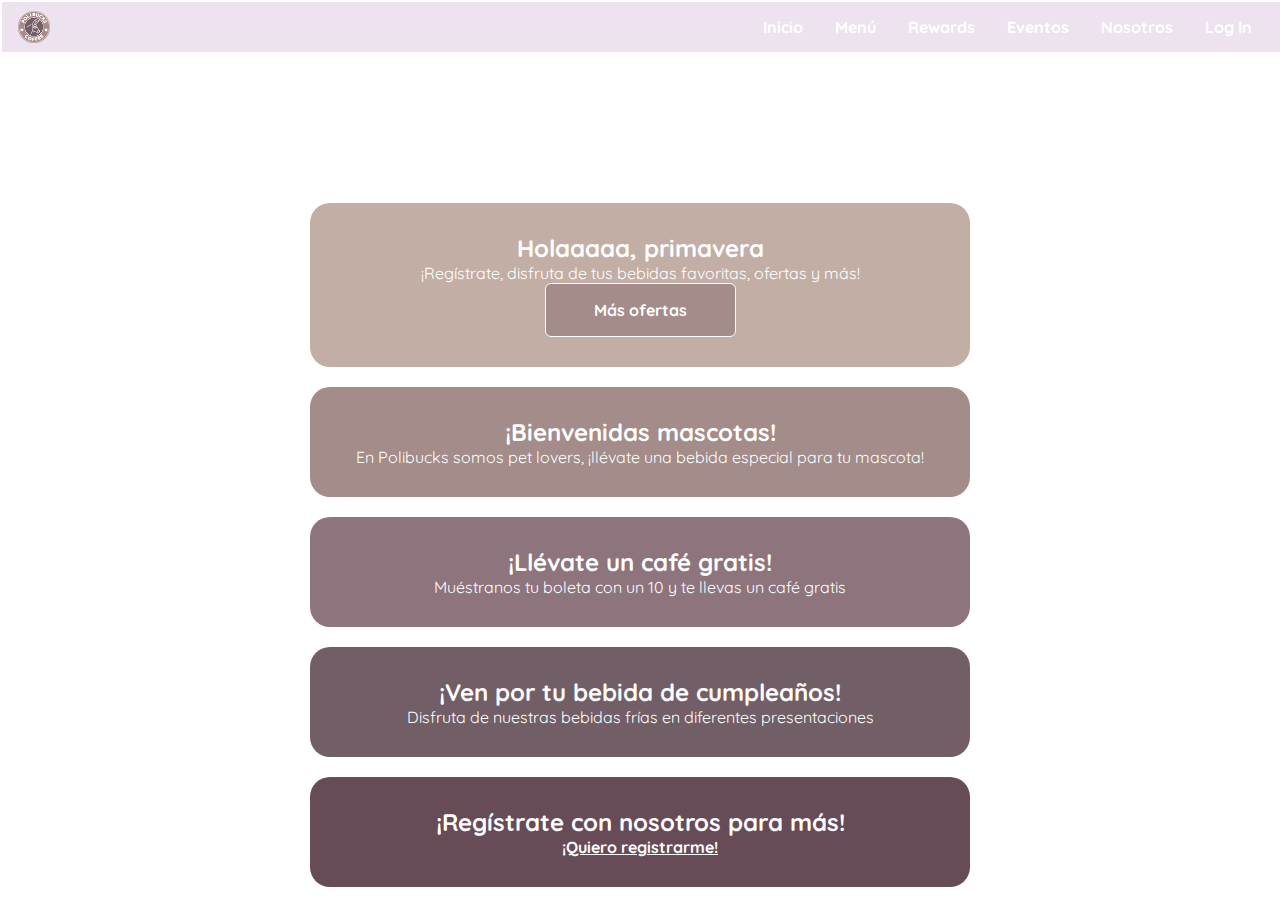
==== Proyecto2/pagina_rewards.html @ 2d4622f6 "Add files via upload" ====
<!DOCTYPE html>
<html lang="en">

<head>
    <meta charset="UTF-8">
    <meta http-equiv="X-UA-Compatible" content="IE=edge">
    <meta name="viewport" content="width=device-width, initial-scale=1.0">
    <title>Rewards</title>
    <link href="https://fonts.googleapis.com/css2?family=Quicksand:wght@700&display=swap" rel="stylesheet">
    <link href="https://fonts.googleapis.com/css2?family=Quicksand:wght@700&family=Tilt+Warp&display=swap" rel="stylesheet">
    <script src="script/script_header.js" defer></script>
    <link rel="icon" href="Images/icon.ico">
    <link rel="stylesheet" href="Style/styles_header.css">
    <link rel="stylesheet" href="Style/styles_rewards.css">
    <script src="Scripts/script_menu.js" async></script>
    <script src="Scripts/script_rew.js" async></script>

</head>

<body>
    <header class="main-header">
        <img src="Images/logo.png" class="logo">
        <nav id="nav" class="main-nav">
            <div class="nav-links">
                <a class="link-item" href="index.html">Inicio</a>
                <a class="link-item" href="pagina_menu.html">Menú</a>
                <a class="link-item" href="pagina_rewards.html">Rewards</a>
                <a class="link-item" href="PaginaEventos.html">Eventos</a>
                <a class="link-item" href="nosotros.html">Nosotros</a>
                <a class="link-item" href="pagina_formulario.html">Log In</a>
            </div>
        </nav>
        <button id="button-menu" class="button-menu">
            <span></span>
            <span></span>
            <span></span>
        </button>
    </header>

    <h1 class="title">Rewards</h1>
    <section class="box-regist">
        <h2>Holaaaaa, primavera</h2>
        <p>¡Regístrate, disfruta de tus bebidas favoritas, ofertas y más!</p>
        <a href="#" class="hero_cta">Más ofertas</a>
    </section>
    <section class="box-pets">
        <h2>¡Bienvenidas mascotas!</h2>
        <p>En Polibucks somos pet lovers, ¡llévate una bebida especial para tu mascota!</p>
    </section>
    <section class="box-calif">
        <h2>¡Llévate un café gratis!</h2>
        <p>Muéstranos tu boleta con un 10 y te llevas un café gratis</p>
    </section>
    <section class="box-prim">
        <h2>¡Ven por tu bebida de cumpleaños!</h2>
        <p>Disfruta de nuestras bebidas frías en diferentes presentaciones</p>
    </section>
    <section class="box-form">
        <h2>¡Regístrate con nosotros para más!</h2>
        <a href="pagina_formulario.html" class="Regis">¡Quiero registrarme!</a>
    </section>
    <section class="modal">
        <div class="modal_container">
            <img src="https://i.pinimg.com/originals/2f/25/8b/2f258b710206dbeb207450923313e069.gif" class="modal_img">
            <h3 class="modal_title">¡Aprovecha nuestras ofertas del día del Politécnico!</h3>
            <a href="#" class="modal_close">Cerrar</a>
        </div>
    </section>
    <script src="Scripts/script_rew.js"></script>
</body>

</html>
---- Proyecto2/Style/styles_header.css ----
* {
    margin: 0;
    padding: 0;
}

.main-header {
    height: 50px;
    display: flex;
    justify-content: space-between;
    align-items: center;
    background-color: rgb(236, 227, 238);
    padding: 0 0.4rem;
}

.logo {
    display: inline-block;
    height: 32px;
    width: 32px;
    margin-left: 10px;
}

.main-nav {
    position: fixed;
    top: 0;
    left: 0;
    height: 100vh;
    width: 100%;
    margin-left: -100%;
    transition: all 0.2s linear;
    background-color: rgba(0, 0, 0, 0.7);
    z-index: 100;
}

.main-nav.show {
    margin-left: 0;
}

.nav-links {
    background-color: #decdc5;
    display: flex;
    flex-direction: column;
    width: 70%;
    height: 100%;
    align-items: center;
    justify-content: flex-start;
}

.link-item {
    margin-top: 2rem;
    color: #444444;
    text-decoration: none;
    font-weight: bold;
    position: relative;
}

.link-item::after {
    position: absolute;
    content: "";
    background-color: black;
    bottom: -5px;
    left: 0;
    width: 0%;
    height: 3px;
    transition: 0.3s ease all;
}

.link-item:hover::after {
    width: 100%;
}

.button-menu {
    z-index: 200;
    width: 40px;
    height: 40px;
    border: none;
    display: flex;
    background: none;
    flex-direction: column;
    align-items: center;
    justify-content: center;
    cursor: pointer;
}

.button-menu span {
    width: 37px;
    height: 4px;
    margin-bottom: 5px;
    position: relative;
    background: #444444;
    border-radius: 3px;
    transform-origin: 4px 0px;
    transition: all 0.2s linear;
}

.button-menu.close span {
    opacity: 1;
    transform: rotate(45deg) translate(0px, 0px);
    background: #444444;
}

.button-menu.close span:nth-child(2) {
    transform: rotate(-45deg) translate(-8px, 5px);
}

.button-menu.close span:nth-child(3) {
    display: none;
}

@media screen and (min-width: 768px) {
    .button-menu {
        display: none;
    }

    .main-logo {
        flex-basis: 30%;
    }

    .main-nav {
        position: static;
        margin-left: 0;
        flex-basis: 70%;
        height: 100%;
    }

    .nav-links {
        width: 100%;
        flex-direction: row;
        flex-wrap: wrap;
        align-items: center;
        justify-content: flex-end;
        background: rgb(236, 227, 238);
    }

    .link-item {
        display: inline-block;
        margin-top: 0;
        margin-right: 2rem;
    }
}
---- Proyecto2/Style/styles_rewards.css ----
/* Cajas con contenido de color */
* {
    margin: 0;
    padding: 0;
}

.main-header{
    width: 100%;
}

.box-regist,
.box-calif,
.box-prim,
.box-form,
.box-pets {
	margin:0 0 25px;
	overflow:hidden;
	padding:30px;
	-webkit-border-radius: 10px;
        border-radius: 20px;
}


body{
    margin-left: 340px;
    margin-right: 440px;
    padding: 2px;
    color:white;
    font-family: 'Quicksand', sans-serif;
    background-image:url(https://i.pinimg.com/originals/0b/d4/eb/0bd4ebcf670a627f9c6c3e3aad50a6f1.jpg);
        /*#E4D2C8;*/
}


.box-regist {
    padding: 30px;
    color:white;
	background-color:#C3AEA5; 
}

.box-pets {
    color:white;
	background-color:#A38C89;
}

.box-calif {
    color:white;
	background-color:#8D747D;
}

.box-prim {
    color:white;
	background-color:#715E66;
}

.box-form {
    color:white;
	background-color:#674B57;
}

a:link{
    font-weight: bold;
    color: white;
}

body a:visited{
    color:#674B57;
}

a:hover{
    background-color:#8D747D;
}

/*Diseño responsivo*/
body {
    max-width: 100%;
    margin: 0 auto;
}

.box-regist, .box-pets, .box-calif, .box-prim, .box-form {
    width: 100%;
    max-width: 600px;
    margin: 20px auto;
}

.box-regist h2, .box-regist p,
.box-pets h2, .box-pets p,
.box-calif h2, .box-calif p,
.box-prim h2, .box-prim p,
.box-form h2, .box-form a {
    max-width: 100%;
}

.title {
    font-size: 4.5rem;
    text-align: center;
    font-family: 'Tilt Warp', cursive;
    margin-bottom: 60px;
}

@media (max-width: 600px) {
    .title {
        font-size: 2rem;
    }
}

.box-regist, .box-pets, .box-calif, .box-prim, .box-form {
    display: flex;
    flex-direction: column;
    align-items: center;
    justify-content: center;
    text-align: center;
    height: auto;
}

.modal{
    position: fixed;
    top: 0;
    left: 0;
    right: 0;
    bottom: 0;
    display: flex;
    background-color: #111111bd;
    opacity: 0;
    pointer-events: none;
    transition: opacity .6s .9s;
    --transform: translateY(-100vh);
    --transition: transform .8s;
}

.modal--show {
    opacity: 1;
    pointer-events: unset;
    transition: opacity .6s;
    --transform: translateY(0);
    --transition: transform .8s .8s;
}

.modal_container{
    width: 50%;
    background-color: #fff;
    margin: auto;
    max-width: 300px;
    max-height: 90%;
    border-radius: 6px;
    padding: 3em;
    display: grid;
    gap: 1em;
    place-items: center;
    grid-auto-columns: 100%;
    transform: var(--transform);
    transform: var(--transition);
}

.modal_img {
    width: 100%;
    max-width: 300px;
}

.modal_title{
    font-size: 1.5rem;
    color: #674B57;
    text-align: center;
}

.modal_close{
    text-decoration: none;
    color: white;
    background-color: #f26250;
    padding: 1em 3em;
    border: 1px solid ;
    border-radius: 6px;
    display: inline-block;
    font-weight: 300;
    transition: background-color .3s;
}

.modal_close:hover{
    color: #f26250;
    background-color: white;
}

.hero_cta {
    text-decoration: none;
    color: white;
    background-color: #A38C89;
    padding: 1em 3em;
    border: 1px solid ;
    border-radius: 6px;
    display: inline-block;
    font-weight: 300;
    transition: background-color .3s;
}

.hero_cta:hover{
    color: #674B57;
    background-color: white;
}
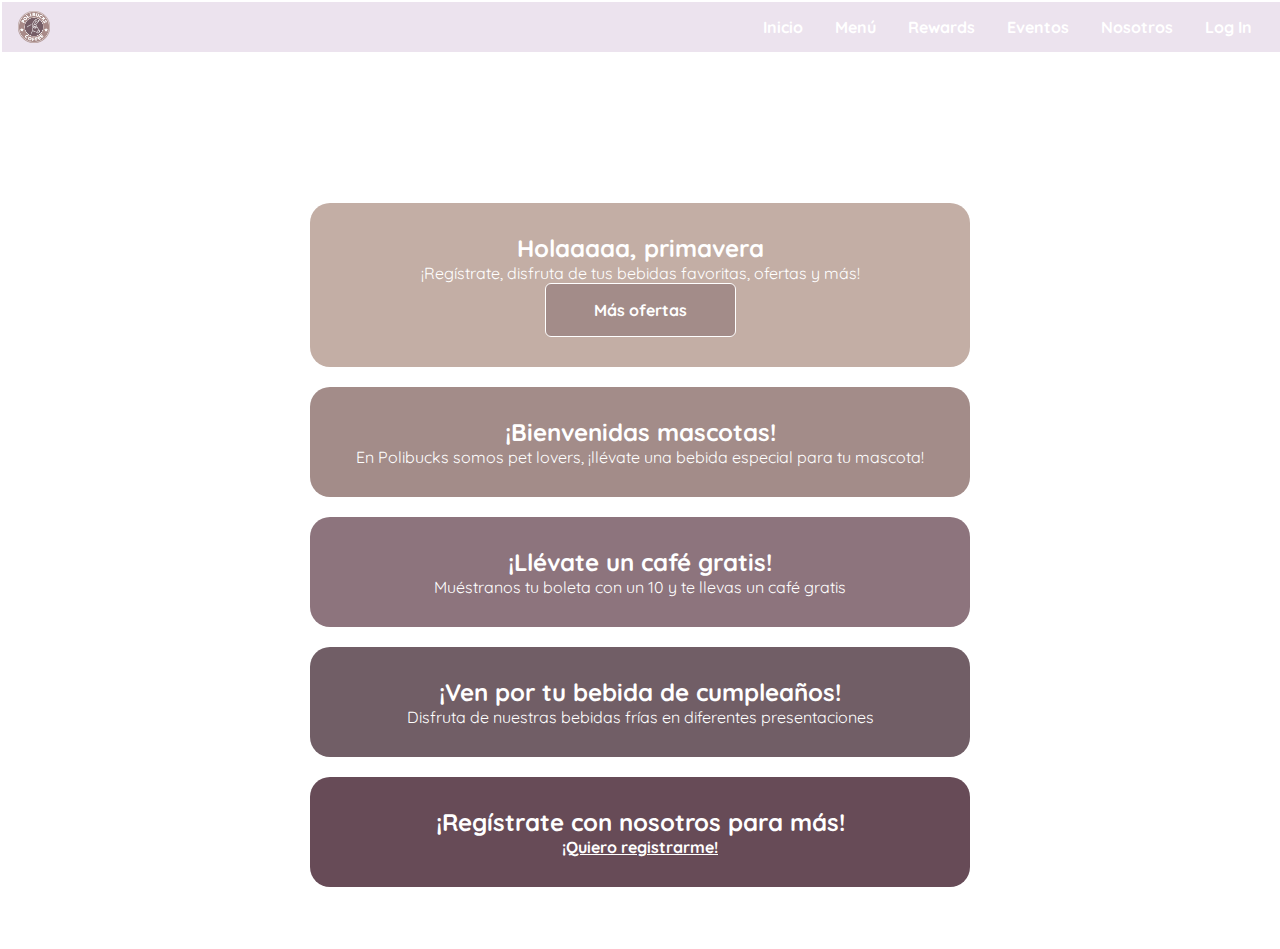
==== commit 1a47718e: "Update pagina_rewards.html" ====
--- a/Proyecto2/pagina_rewards.html
+++ b/Proyecto2/pagina_rewards.html
@@ -67,6 +67,10 @@
         </div>
     </section>
     <script src="Scripts/script_rew.js"></script>
+        <footer class="footer">
+        <p>Todos los derechos reservados 2023. </p>
+        <p> &copy; Polibucks S.A de C.V</p>
+    </footer>
 </body>
 
-</html>+</html>
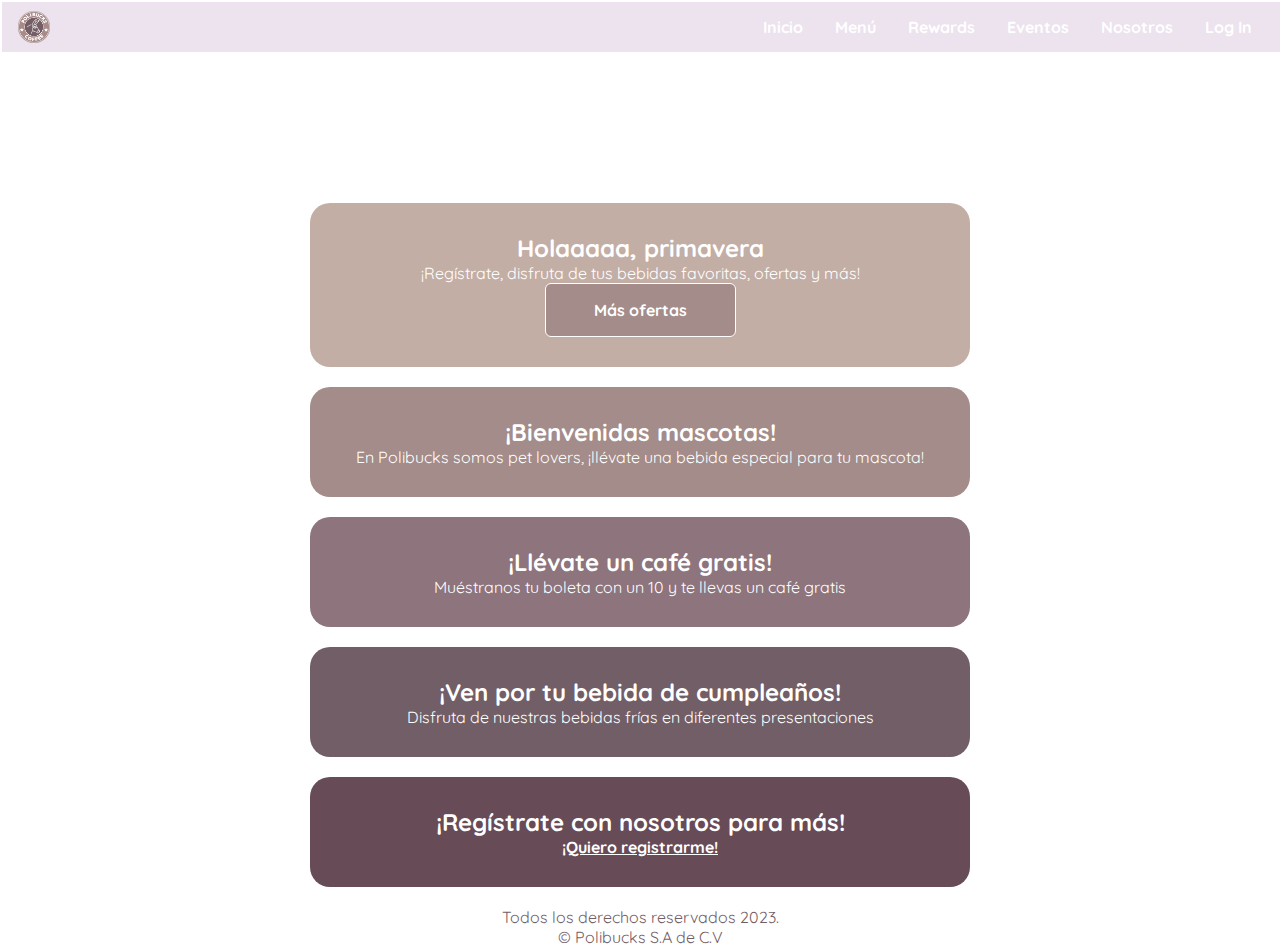
==== commit ca8328fd: "Update pagina_rewards.html" ====
--- a/Proyecto2/pagina_rewards.html
+++ b/Proyecto2/pagina_rewards.html
@@ -8,7 +8,7 @@
     <title>Rewards</title>
     <link href="https://fonts.googleapis.com/css2?family=Quicksand:wght@700&display=swap" rel="stylesheet">
     <link href="https://fonts.googleapis.com/css2?family=Quicksand:wght@700&family=Tilt+Warp&display=swap" rel="stylesheet">
-    <script src="script/script_header.js" defer></script>
+    <script src="Scripts/script_header.js" defer></script>
     <link rel="icon" href="Images/icon.ico">
     <link rel="stylesheet" href="Style/styles_header.css">
     <link rel="stylesheet" href="Style/styles_rewards.css">
--- a/Proyecto2/Style/styles_rewards.css
+++ b/Proyecto2/Style/styles_rewards.css
@@ -195,4 +195,10 @@
 .hero_cta:hover{
     color: #674B57;
     background-color: white;
-}+}
+@media (min-width:768px){
+    .footer{
+        color: rgb(113, 94, 102);
+        text-align: center;
+    }
+}
